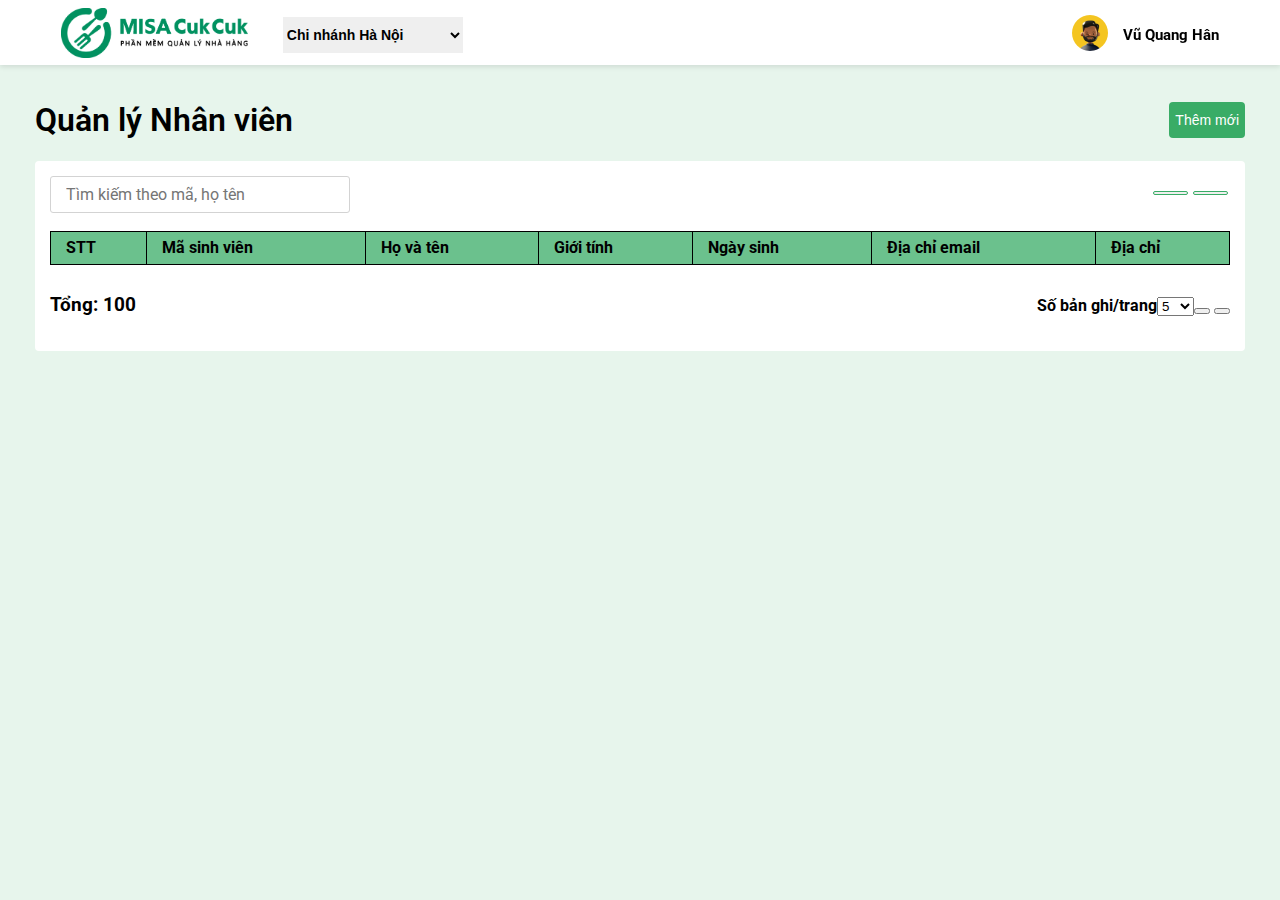
==== MISA.Web/views/employee.html @ 92382aab "first commit" ====
<!DOCTYPE html>
<html lang="en">
<head>
  <meta charset="UTF-8">
  <meta name="viewport" content="width=device-width, initial-scale=1.0">
  <link href="https://cdn.materialdesignicons.com/5.4.55/css/materialdesignicons.min.css" rel="stylesheet">
  <link rel="stylesheet" href="https://fonts.googleapis.com/css2?family=Roboto:wght@400;700&display=swap">
  <link rel="stylesheet" href="../css/body.css">
  <link rel="stylesheet" href="../css/logo.css">
  <link rel="stylesheet" href="../css/icon.css">
  <link rel="stylesheet" href="../css/header.css">
  <link rel="stylesheet" href="../css/select.css">
  <link rel="stylesheet" href="../css/profile.css">
  <link rel="stylesheet" href="../css/text.css">
  <link rel="stylesheet" href="../css/button.css">
  <link rel="stylesheet" href="../css/sidebar.css">

  <link rel="stylesheet" href="../css/employee.css">
  <link rel="stylesheet" href="../css/searchbox.css">
  <link rel="stylesheet" href="../css/table.css">
  <link rel="stylesheet" href="../css/pagination.css">
  <title>Document</title>
</head>
<body>
  <div class="header-container">
    <div class="area-1">
      <div class="logo-container">
        <div class="button-container">
          <button class="custom-button">
            <i class="custom-icon mdi mdi-menu" id="menu-button"></i>
          </button>
        </div>
        <div>
          <img src="../assets/cukcuk-logo.png" class="banner-logo">
        </div>
      </div>
      <div class="select-container">
        <select class="select-item">
          <option value="hanoi" class="custom-select-item">Chi nhánh Hà Nội</option>
          <option value="haiphong">Chi nhánh Hải Phòng</option>
          <option value="hochiminh">Chi nhánh Hồ Chí Minh</option>
        </select>
      </div>
    </div>
    
    <div class="account-container">
      <div class="account-info">
        <div class="account-image-container">
          <img src="../assets/icon/avatar-default.png" class="account-image">
        </div>
        <div class="font-text account-name">
          <h3>Vũ Quang Hân</h3>
        </div>
      </div>
      <div class="button-container">
        <button class="custom-button">
          <i class="custom-icon mdi mdi-dots-horizontal"></i>
        </button>
      </div>
    </div>
  </div>

  <div class="sidebar-container" id="sidebar">
    <div class="sidebar-item" data-link="../index.html">
      <i class="custom-icon mdi mdi-home"></i>
      <a class="font-link" href="../index.html">Trang chủ</a>
    </div>
    <div class="sidebar-item" data-link="report.html">
      <i class="custom-icon mdi mdi-chart-areaspline"></i>
      <a class="font-link" href="report.html">Báo cáo</a>
    </div>
    <div class="sidebar-item" data-link="employee.html">
      <i class="custom-icon mdi mdi-account-group"></i>
      <a class="font-link" href="employee.html">Nhân viên</a>
    </div>
    <div class="sidebar-item" data-link="settings.html">
      <i class="custom-icon mdi mdi-cog"></i>
      <a class="font-link" href="settings.html">Cài đặt</a>
    </div>  
  </div>

  <div class="content-container" id="main-content">
    <div class="top-area">
      <div class="info-heading font-text">
        <h1 class="custom-heading-title">Quản lý Nhân viên</h1>
      </div>
      <div class="add-button">
        <button class="large-button">
          <i class="mdi mdi-account-plus-outline"></i>
          Thêm mới
        </button>
      </div>
    </div>

    <div class="table-container">
      <div class="search-area">
        <div class="search-box">
          <input class="input searchbox-text" type="text" placeholder="Tìm kiếm theo mã, họ tên">
          <i class="mdi mdi-magnify searchbox-icon"></i>
        </div>

        <div class="feature-box">
          <div class="feature-button-container">
            <button class="custom-feature-button">
              <i class="custom-icon mdi mdi-file-excel-outline"></i>
            </button>
          </div>
          <div class="feature-button-container">
            <button class="custom-feature-button">
              <i class="custom-icon mdi mdi-reload"></i>
            </button>
          </div>
        </div>
      </div>

      <div class="table-area">
        <table class="table-content font-text" id="dataTable">
          <thead>
            <tr>
              <th>STT</th>
              <th>Mã sinh viên</th>
              <th>Họ và tên</th>
              <th>Giới tính</th>
              <th>Ngày sinh</th>
              <th>Địa chỉ email</th>
              <th>Địa chỉ</th>
            </tr>
          </thead>
          <tbody id="tableBody">
          </tbody>
        </table>
      </div>

      <div class="pagination-area font-text">
        <div class="total-employee-container">
          <h3>Tổng: 100</h3>
        </div>
        <div class="pagination-container">
          <div>
            <h4>Số bản ghi/trang</h4>
          </div>
          <div>
            <select id="recordPerPage">
              <option value="1">5</option>
              <option value="2">10</option>
              <option value="3">20</option>
              <option value="3">50</option>
            </select>
          </div>
          <div class="pagination-navigation">
            <button id="prevPage">
              <i class="mdi mdi-chevron-left"></i>
            </button>
            <button id="nextPage">
              <i class="mdi mdi-chevron-right"></i>
            </button>
          </div>
        </div>
      </div>
    </div>
  </div>

  <script type="text/javascript" src="../js/sidebarOnClick.js"></script>
  <script type="text/javascript" src="../js/tableData.js"></script>
</body>
</html>
---- MISA.Web/css/body.css ----
body {
  margin-left: 0;
  margin-right: 0;
  background-color: #E7F5EC;
}
.content-container {
  margin: 80px 35px 0px 35px;
}
---- MISA.Web/css/logo.css ----
.logo-container {
  display: flex;
  align-items: center
}
.banner-logo {
  height: 50px;
  padding: 0px 5px;
}
---- MISA.Web/css/icon.css ----
.custom-icon {
  display: flex;
  align-items: center;
  font-size: 24px;
  padding: 0px 10px;
}
.searchbox-icon {
  position: absolute;
  left: 320px;
  top: 182px;
  font-size: 24px;
  color: #808080;
}
---- MISA.Web/css/header.css ----
.header-container {
  position: fixed;
  top: 0;
  padding-top: 5px;
  width: 100%;
  height: 60px;
  z-index: 1000;
  display: flex;
  align-items: center;
  justify-content: space-between;
  box-shadow: 0 2px 5px #0000001a;
  background-color: #fff;
}
.area-1 {
  display: flex;
  align-items: center;
}
.account-container {
  display: flex;
  align-items: center;
}
.account-container .account-info {
  display: flex;
  align-items: center;
}
---- MISA.Web/css/select.css ----
.select-container {
  width: 240px;
  height: 36px;
  display: flex;
  justify-content: center;
}
.select-item {
  width: 75%;
  border: none;
  font-size: 14px;
  font-weight: 600;
}
.custom-select-item {
  color: red;
}
---- MISA.Web/css/profile.css ----
.account-image-container {
  padding: 0px 10px;
}
.account-image {
  height: 36px;
}
.account-name {
  padding: 0 5px;
  font-size: 13px;
}
---- MISA.Web/css/text.css ----
.font-text {
  font-family: 'Roboto', sans-serif;
}
.font-link {
  font-family: 'Roboto', sans-serif;
}
.custom-heading-title {
  font-family: 'Roboto', sans-serif;
  font-weight: 600;
}
.searchbox-text {
  font-family: 'Roboto', sans-serif;
  font-size: 16px;
}
---- MISA.Web/css/button.css ----
.button-container {
  padding: 0 10px;
}
.custom-button {
  background-color: transparent;
  border: none;
  border-radius: 50%;
  width: 36px;
  height: 36px;
  display: flex;
  justify-content: center;
  align-items: center;
}
.custom-button:hover {
  color: #fff;
  background-color: #9CD5B3;
  cursor: pointer;
}
.large-button {
  color: #fff;
  background-color: #39AC66;
  height: 36px;
  font-size: 14px;
  border: none;
  border-radius: 4px;
}
.feature-button-container {
  display: flex;
  align-items: center;
  color: #6BC18D;
}
.custom-feature-button {
  display: flex;
  justify-content: center;
  align-items: center;
  width: 35px;
  border: 1px solid #39AC66;
  border-radius: 3px;
  color: #39AC66;
}
.custom-feature-button:hover {
  cursor: pointer;
  color: #fff;
  background-color: #39AC66;
}
---- MISA.Web/css/sidebar.css ----
.sidebar-container {
  background-color: #055B27;
  height: 100vh;
  width: 260px;
  padding: 30px 15px;
  top: 60px;
  position: fixed;
  z-index: 999;
  left: -300px;
  transition: 0.3s;
}
.sidebar-item {
  display: flex;
  align-items: center;
  height: 45px;
  margin-bottom: 10px;
  border-radius: 14px;
  color: #fff;
  background-color: #067933;
}
.sidebar-item:hover {
  color: #055B27;
  background-color: #CEEAD9;
  cursor: pointer;
}
.sidebar-item a {
  color: #fff;
  text-decoration: none;
}
.sidebar-item:hover a {
  color: #055B27;
}
.sidebar-container.active {
  left: 0;
}
---- MISA.Web/css/employee.css ----
.top-area {
  display: flex;
  justify-content: space-between;
  align-items: center;
}
.table-container {
  background-color: #fff;
  padding: 15px;
  margin-bottom: 30px;
  border-radius: 4px;
}
.search-area {
  display: flex;
  justify-content: space-between;
  height: 35px;
  margin-bottom: 20px;
}
---- MISA.Web/css/searchbox.css ----
.search-box {
  display: flex;
  height: 100%;
  width: 300px;
}
.input {
  position: relative;
  height: 100%;
  width: 100%;
  border: 1px solid #D3D3D3;
  border-radius: 3px;
  padding: 0 15px;
}
.feature-box {
  display: flex;
  width: 80px;
  justify-content: space-around;
}
---- MISA.Web/css/table.css ----
.table-content {
  width: 100%;
  border-collapse: collapse;
}
.table-content th {
  background-color: #6BC18D;
  text-align: left;
  padding-left: 15px;
}
.table-content td {
  padding-left: 15px;
}
.table-content tr:hover {
  background-color: #CEEAD9;
}

.table-content th, .table-content td {
  height: 30px;
  border: 1px solid #000;
}
---- MISA.Web/css/pagination.css ----
.pagination-area {
  display: flex;
  justify-content: space-between;
  margin-top: 10px;
}
.pagination-container {
  display: flex;
  align-items: center;
}
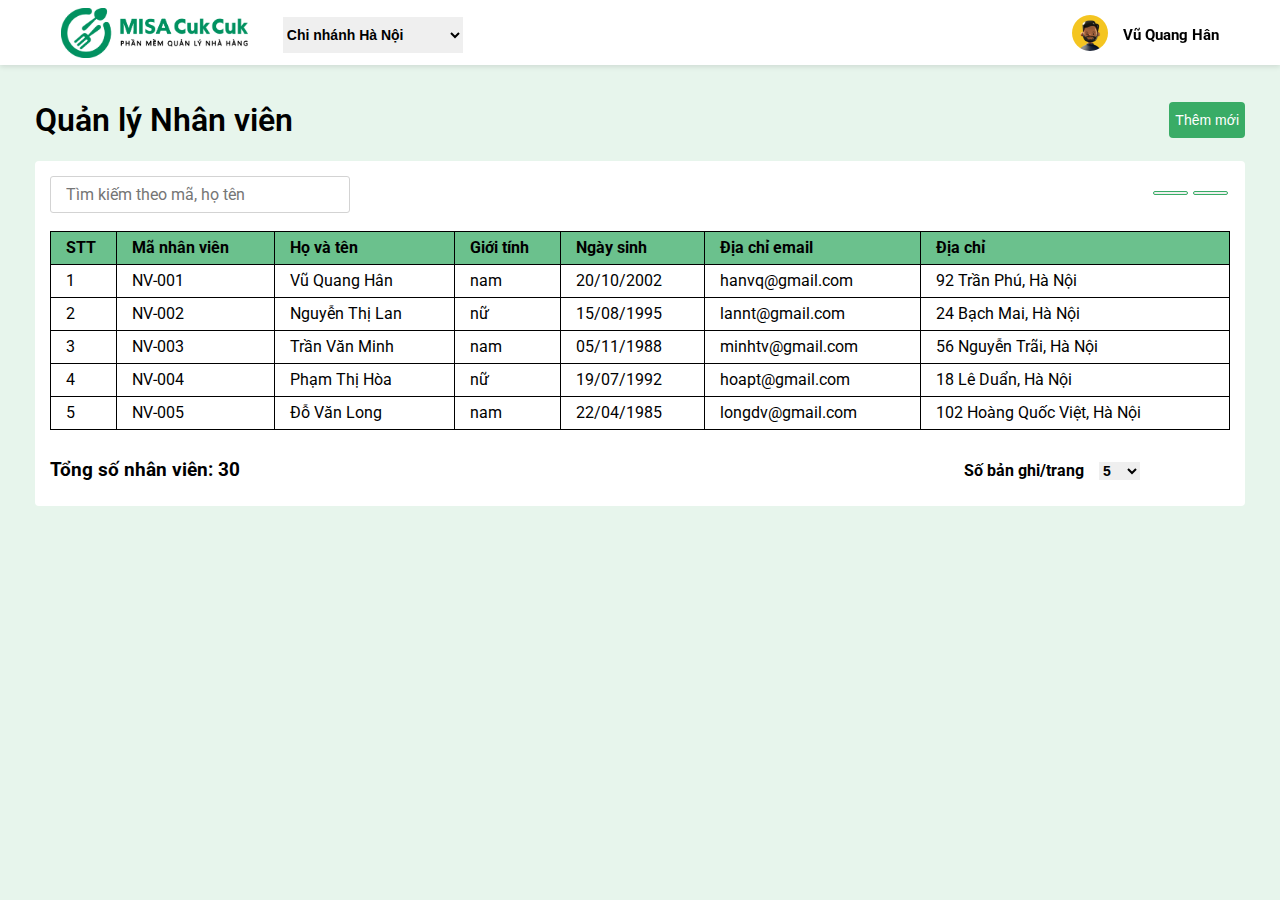
==== commit 43d4e7df: "hoàn thiện front end" ====
--- a/MISA.Web/views/employee.html
+++ b/MISA.Web/views/employee.html
@@ -19,6 +19,8 @@
   <link rel="stylesheet" href="../css/searchbox.css">
   <link rel="stylesheet" href="../css/table.css">
   <link rel="stylesheet" href="../css/pagination.css">
+  <link rel="stylesheet" href="../css/modal.css">
+  <link rel="stylesheet" href="../css/form.css">
   <title>Document</title>
 </head>
 <body>
@@ -85,7 +87,7 @@
         <h1 class="custom-heading-title">Quản lý Nhân viên</h1>
       </div>
       <div class="add-button">
-        <button class="large-button">
+        <button class="large-button" id="openDialogButton">
           <i class="mdi mdi-account-plus-outline"></i>
           Thêm mới
         </button>
@@ -118,7 +120,7 @@
           <thead>
             <tr>
               <th>STT</th>
-              <th>Mã sinh viên</th>
+              <th>Mã nhân viên</th>
               <th>Họ và tên</th>
               <th>Giới tính</th>
               <th>Ngày sinh</th>
@@ -133,25 +135,28 @@
 
       <div class="pagination-area font-text">
         <div class="total-employee-container">
-          <h3>Tổng: 100</h3>
+          <h3>
+            Tổng số nhân viên: 
+            <span id="totalRecords"></span>
+          </h3>
         </div>
         <div class="pagination-container">
           <div>
             <h4>Số bản ghi/trang</h4>
           </div>
-          <div>
-            <select id="recordPerPage">
-              <option value="1">5</option>
-              <option value="2">10</option>
-              <option value="3">20</option>
-              <option value="3">50</option>
+          <div class="pagination-select-container">
+            <select id="recordPerPage" class="select-item">
+              <option value="5">5</option>
+              <option value="10">10</option>
+              <option value="20">20</option>
+              <option value="50">50</option>
             </select>
           </div>
           <div class="pagination-navigation">
-            <button id="prevPage">
+            <button id="prevPage" class="navigation-button">
               <i class="mdi mdi-chevron-left"></i>
             </button>
-            <button id="nextPage">
+            <button id="nextPage" class="navigation-button">
               <i class="mdi mdi-chevron-right"></i>
             </button>
           </div>
@@ -160,7 +165,126 @@
     </div>
   </div>
 
-  <script type="text/javascript" src="../js/sidebarOnClick.js"></script>
+  <div id="addEmployeeDialog" class="modal-container font-text">
+    <div class="modal-content">
+      <h3 style="padding-left: 5px">Thông tin nhân viên</h3>
+      <form id="addEmployeeForm">
+        <div class="form-row">
+          <div style="flex-grow: 1">
+            <div class="form-row">
+              <div class="form-item" style="flex-grow: 1">
+                <label class="form-label"">Mã nhân viên</label>
+                <input class="form-input" type="text" required>
+              </div>
+              <div class="form-item" style="flex-grow: 1">
+                <label class="form-label">Họ và tên</label>
+                <input class="form-input" type="text" required>
+              </div>
+            </div>
+            <div class="form-item" style="flex-grow: 1">
+              <label class="form-label">Vị trí</label>
+              <select class="form-input" name="" id="">
+                <option value="QL">Quản lý</option>
+                <option value="NV">Nhân viên</option>
+              </select>
+            </div>
+            <div class="form-item" style="flex-grow: 1">
+              <label class="form-label">Phòng ban</label>
+              <select class="form-input" name="" id="">
+                <option value="IT">Developer</option>
+                <option value="DS">Design</option>
+              </select>
+            </div>
+          </div>
+
+          <div style="flex-grow: 1">
+            <div class="form-row">
+              <div class="form-item" style="flex-grow: 1">
+                <label class="form-label">Ngày sinh</label>
+                <input class="form-input" type="date" required>
+              </div>
+              <div class="form-item" style="flex-grow: 10">
+                <label class="form-label">Giới tính</label>
+                <div class="form-radio">
+                  <div>
+                    <input type="radio" id="male" name="gender" value="male">
+                    <label for="male">Nam</label>
+                  </div>
+                  <div>
+                    <input type="radio" id="female" name="gender" value="female">
+                    <label for="female">Nữ</label>
+                  </div>
+                  <div>
+                    <input type="radio" id="other" name="gender" value="other">
+                    <label for="other">Khác</label>
+                  </div>
+                </div>
+              </div>
+            </div>
+            <div class="form-row">
+              <div class="form-item" style="flex-grow: 3">
+                <label class="form-label">Số CCCD</label>
+                <input class="form-input" type="text" required>
+              </div>
+              <div class="form-item" style="flex-grow: 1">
+                <label class="form-label">Ngày cấp</label>
+                <input class="form-input" type="date" required>
+              </div>
+            </div>
+            <div class="form-item" style="flex-grow: 1">
+              <label class="form-label">Nơi cấp</label>
+              <input class="form-input" type="text" required>
+            </div>
+          </div>
+        </div>
+
+        <div class="form-item">
+          <label class="form-label">Địa chỉ</label>
+          <input class="form-input" type="text" required>
+        </div>
+
+        <div class="form-row">
+          <div class="form-item" style="flex-grow: 1">
+            <label class="form-label">ĐT di động</label>
+            <input class="form-input" type="text" required>
+          </div>
+          <div class="form-item" style="flex-grow: 1">
+            <label class="form-label">ĐT cố định</label>
+            <input class="form-input" type="text" required>
+          </div>
+          <div class="form-item" style="flex-grow: 1">
+            <label class="form-label">Email</label>
+            <input class="form-input" type="text" required>
+          </div>
+        </div>
+
+        <div class="form-row">
+          <div class="form-item" style="flex-grow: 1">
+            <label class="form-label">Tài khoản ngân hàng</label>
+            <input class="form-input" type="text" required>
+          </div>
+          <div class="form-item" style="flex-grow: 1">
+            <label class="form-label">Tên ngân hàng</label>
+            <input class="form-input" type="text" required>
+          </div>
+          <div class="form-item" style="flex-grow: 1">
+            <label class="form-label">Chi nhánh</label>
+            <input class="form-input" type="text" required>
+          </div>
+        </div>
+        
+        <div class="form-button-area">
+          <div class="form-button-container">
+            <button class="close-button" type="submit">Hủy</button>
+            <button class="large-button" type="submit">Xác nhận</button>
+          </div>
+        </div>
+      </form>
+    </div>
+  </div>
+
+  <script type="text/javascript" src="../js/onSidebarClick.js"></script>
   <script type="text/javascript" src="../js/tableData.js"></script>
+  <script type="text/javascript" src="../js/onOpenDialogButtonClick.js"></script>
 </body>
 </html>--- a/MISA.Web/css/select.css
+++ b/MISA.Web/css/select.css
@@ -10,6 +10,13 @@
   font-size: 14px;
   font-weight: 600;
 }
+.select-item:hover {
+  cursor: pointer;
+}
 .custom-select-item {
   color: red;
+}
+.pagination-select-container {
+  width: 55px;
+  padding-left: 15px;
 }--- a/MISA.Web/css/button.css
+++ b/MISA.Web/css/button.css
@@ -24,6 +24,9 @@
   border: none;
   border-radius: 4px;
 }
+.large-button:hover {
+  cursor: pointer;
+}
 .feature-button-container {
   display: flex;
   align-items: center;
@@ -42,4 +45,40 @@
   cursor: pointer;
   color: #fff;
   background-color: #39AC66;
+}
+.navigation-button {
+  align-items: center;
+  border: none;
+  border-radius: 50%;
+  width: 36px;
+  height: 36px;
+  background-color: #fff;
+  font-size: 24px;
+}
+.navigation-button:hover {
+  cursor: pointer;
+  color: #fff;
+  background-color: #6BC18D;
+  font-size: 24px;
+}
+.form-button-area {
+  display: flex;
+  justify-content: flex-end;
+}
+.form-button-container {
+  display: flex;
+  width: 120px;
+  justify-content: space-between;
+  margin: 20px 5px;
+}
+.close-button {
+  color: #000;
+  background-color: #fff;
+  height: 36px;
+  font-size: 14px;
+  border: 1px solid #808080;
+  border-radius: 4px;
+}
+.close-button:hover {
+  cursor: pointer;
 }--- a/MISA.Web/css/employee.css
+++ b/MISA.Web/css/employee.css
@@ -5,7 +5,7 @@
 }
 .table-container {
   background-color: #fff;
-  padding: 15px;
+  padding: 15px 15px 5px 15px;
   margin-bottom: 30px;
   border-radius: 4px;
 }
--- a/MISA.Web/css/modal.css
+++ b/MISA.Web/css/modal.css
@@ -0,0 +1,15 @@
+.modal-container {
+  display: none;
+  justify-content: center;
+  position: fixed;
+  z-index: 1001;
+  top: 100px;
+  width: 100%;
+}
+.modal-content {
+  width: 800px;
+  padding: 15px;
+  background-color: #fff;
+  border: 1px solid #067933;
+  border-radius: 5px;
+}--- a/MISA.Web/css/form.css
+++ b/MISA.Web/css/form.css
@@ -0,0 +1,24 @@
+.form-row {
+  display: flex;
+}
+.form-item {
+  display: flex;
+  flex-direction: column;
+  height: 50px;
+  padding: 5px 5px;
+}
+.form-radio {
+  display: flex;
+  align-items: center;
+  height: 100%;
+}
+.form-label {
+  padding-bottom: 2px;
+}
+.form-input {
+  height: 100%;
+  border: 1px solid #808080;
+  border-radius: 5px;
+  font-size: 14px;
+  font-family: 'Roboto', sans-serif;
+}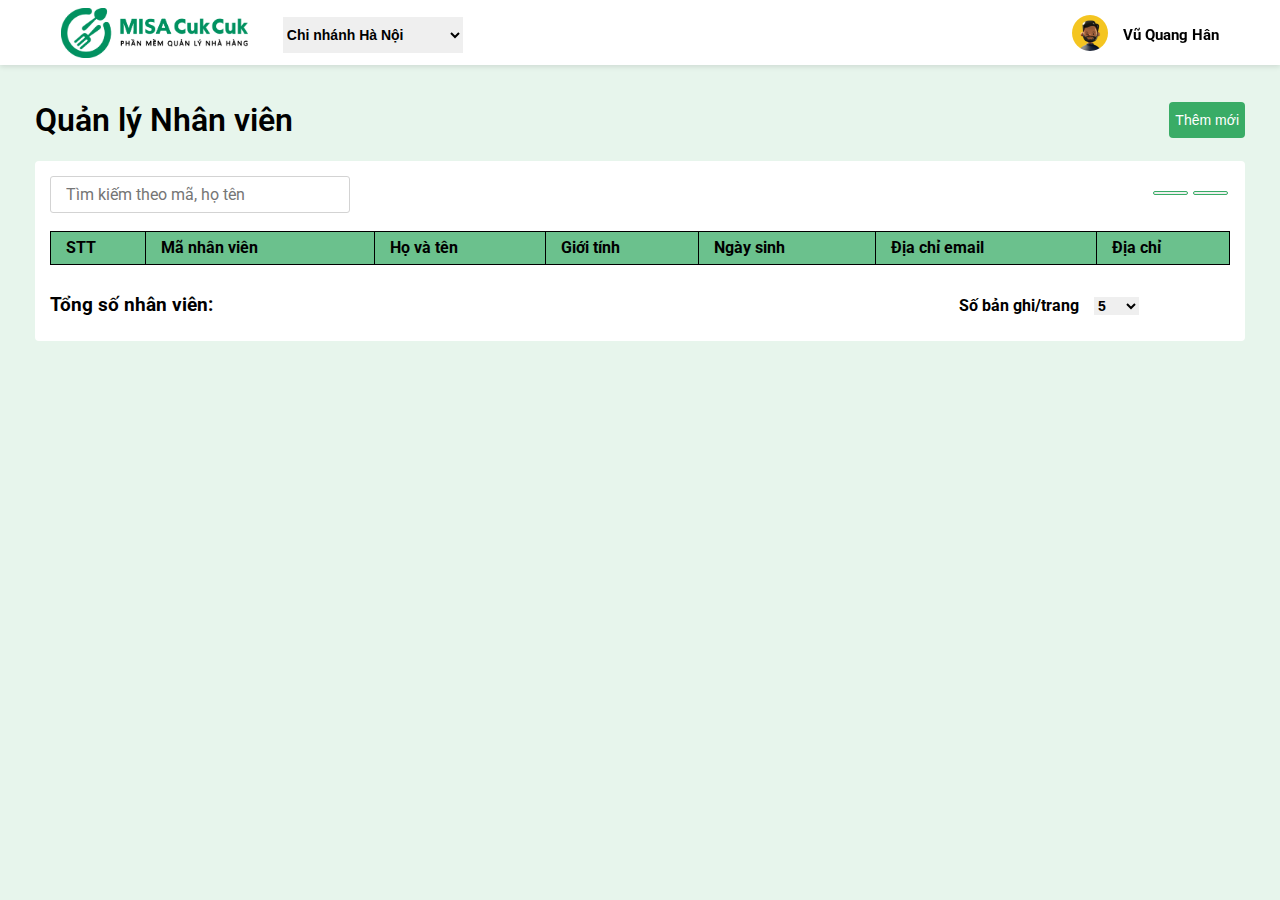
==== commit dc320095: "tuần 2 kết nối api" ====
--- a/MISA.Web/views/employee.html
+++ b/MISA.Web/views/employee.html
@@ -1,290 +1,322 @@
 <!DOCTYPE html>
 <html lang="en">
-<head>
-  <meta charset="UTF-8">
-  <meta name="viewport" content="width=device-width, initial-scale=1.0">
-  <link href="https://cdn.materialdesignicons.com/5.4.55/css/materialdesignicons.min.css" rel="stylesheet">
-  <link rel="stylesheet" href="https://fonts.googleapis.com/css2?family=Roboto:wght@400;700&display=swap">
-  <link rel="stylesheet" href="../css/body.css">
-  <link rel="stylesheet" href="../css/logo.css">
-  <link rel="stylesheet" href="../css/icon.css">
-  <link rel="stylesheet" href="../css/header.css">
-  <link rel="stylesheet" href="../css/select.css">
-  <link rel="stylesheet" href="../css/profile.css">
-  <link rel="stylesheet" href="../css/text.css">
-  <link rel="stylesheet" href="../css/button.css">
-  <link rel="stylesheet" href="../css/sidebar.css">
-
-  <link rel="stylesheet" href="../css/employee.css">
-  <link rel="stylesheet" href="../css/searchbox.css">
-  <link rel="stylesheet" href="../css/table.css">
-  <link rel="stylesheet" href="../css/pagination.css">
-  <link rel="stylesheet" href="../css/modal.css">
-  <link rel="stylesheet" href="../css/form.css">
-  <title>Document</title>
-</head>
-<body>
-  <div class="header-container">
-    <div class="area-1">
-      <div class="logo-container">
+  <head>
+    <meta charset="UTF-8" />
+    <meta name="viewport" content="width=device-width, initial-scale=1.0" />
+    <link href="https://cdn.materialdesignicons.com/5.4.55/css/materialdesignicons.min.css" rel="stylesheet" />
+    <link rel="stylesheet" href="https://fonts.googleapis.com/css2?family=Roboto:wght@400;700&display=swap" />
+    <link rel="stylesheet" href="../css/layout/body.css" />
+    <link rel="stylesheet" href="../css/components/logo.css" />
+    <link rel="stylesheet" href="../css/components/icon.css" />
+    <link rel="stylesheet" href="../css/layout/header.css" />
+    <link rel="stylesheet" href="../css/components/select.css" />
+    <link rel="stylesheet" href="../css/components/profile.css" />
+    <link rel="stylesheet" href="../css/layout/text.css" />
+    <link rel="stylesheet" href="../css/components/button.css" />
+    <link rel="stylesheet" href="../css/layout/sidebar.css" />
+    <link rel="stylesheet" href="../css/components/blur.css" />
+    <link rel="stylesheet" href="../css/components/popup.css" />
+
+    <link rel="stylesheet" href="../css/view/employee.css" />
+    <link rel="stylesheet" href="../css/components/searchbox.css" />
+    <link rel="stylesheet" href="../css/components/table.css" />
+    <link rel="stylesheet" href="../css/components/pagination.css" />
+    <link rel="stylesheet" href="../css/components/modal.css" />
+    <link rel="stylesheet" href="../css/components/form.css" />
+
+    <link rel="icon" type="image/png" href="../assets/Favicon-MISA-CukCuk.png" />
+    <title>MISA CukCuk</title>
+  </head>
+  <body>
+    <div class="header-container">
+      <!-- Phần logo web và select chi nhánh -->
+      <div class="area-1">
+        <div class="logo-container">
+          <div class="button-container">
+            <button class="custom-button">
+              <i class="custom-icon mdi mdi-menu" id="menu-button"></i>
+            </button>
+          </div>
+          <div>
+            <a href="../index.html">
+              <img src="../assets/cukcuk-logo.png" alt="App logo" class="banner-logo" />
+            </a>
+          </div>
+        </div>
+        <div class="select-container">
+          <select class="select-item">
+            <option value="hanoi" class="select-option">Chi nhánh Hà Nội</option>
+            <option value="haiphong">Chi nhánh Hải Phòng</option>
+            <option value="hochiminh">Chi nhánh Hồ Chí Minh</option>
+          </select>
+        </div>
+      </div>
+
+      <!-- Phần thông tin tài khoản -->
+      <div class="account-container">
+        <div class="account-info">
+          <div class="account-image-container">
+            <img src="../assets/icon/avatar-default.png" alt="Avatar image" class="account-image" />
+          </div>
+          <div class="font-text account-name">
+            <h3>Vũ Quang Hân</h3>
+          </div>
+        </div>
         <div class="button-container">
           <button class="custom-button">
-            <i class="custom-icon mdi mdi-menu" id="menu-button"></i>
+            <i class="custom-icon mdi mdi-dots-horizontal"></i>
           </button>
         </div>
+      </div>
+    </div>
+
+    <!-- Phần sidebar -->
+    <div class="sidebar-container" id="sidebar">
+      <div class="sidebar-item" data-link="../index.html">
+        <i class="custom-icon mdi mdi-home"></i>
+        <a class="font-link" href="../index.html">Trang chủ</a>
+      </div>
+      <div class="sidebar-item" data-link="report.html">
+        <i class="custom-icon mdi mdi-chart-areaspline"></i>
+        <a class="font-link" href="report.html">Báo cáo</a>
+      </div>
+      <div class="sidebar-item" data-link="employee.html">
+        <i class="custom-icon mdi mdi-account-group"></i>
+        <a class="font-link" href="employee.html">Nhân viên</a>
+      </div>
+      <div class="sidebar-item" data-link="settings.html">
+        <i class="custom-icon mdi mdi-cog"></i>
+        <a class="font-link" href="settings.html">Cài đặt</a>
+      </div>
+    </div>
+
+    <!-- Phần content trang -->
+    <div class="content-container" id="main-content">
+      <div class="top-area">
+        <div class="info-heading font-text">
+          <h1 class="custom-heading-title">Quản lý Nhân viên</h1>
+        </div>
+        <div class="add-button">
+          <button class="large-button" id="openDialogButton">
+            <i class="mdi mdi-account-plus-outline"></i>
+            Thêm mới
+          </button>
+        </div>
+      </div>
+
+      <!-- Phần content table -->
+      <div class="table-container">
+        <div class="search-area">
+          <!-- Search box -->
+          <div class="search-box">
+            <input class="input searchbox-text" type="text" placeholder="Tìm kiếm theo mã, họ tên" id="searchInput" />
+            <i class="mdi mdi-magnify searchbox-icon"></i>
+          </div>
+
+          <!-- Tool box -->
+          <div class="feature-box">
+            <div class="feature-button-container">
+              <button class="custom-feature-button">
+                <i class="custom-icon mdi mdi-file-excel-outline"></i>
+              </button>
+            </div>
+            <div class="feature-button-container">
+              <button class="custom-feature-button">
+                <i class="custom-icon mdi mdi-reload"></i>
+              </button>
+            </div>
+          </div>
+        </div>
+
+        <!-- Nội dung bảng -->
+        <div class="table-area">
+          <table class="table-content font-text" id="dataTable">
+            <thead>
+              <tr>
+                <th>STT</th>
+                <th>Mã nhân viên</th>
+                <th>Họ và tên</th>
+                <th>Giới tính</th>
+                <th>Ngày sinh</th>
+                <th>Địa chỉ email</th>
+                <th>Địa chỉ</th>
+              </tr>
+            </thead>
+            <tbody id="tableBody"></tbody>
+          </table>
+        </div>
+
+        <!-- Phân trang -->
+        <div class="pagination-area font-text">
+          <div class="total-employee-container">
+            <h3>
+              Tổng số nhân viên:
+              <span id="totalRecords"></span>
+            </h3>
+          </div>
+          <div class="pagination-container">
+            <div>
+              <h4>Số bản ghi/trang</h4>
+            </div>
+            <div class="pagination-select-container">
+              <select id="recordPerPage" class="select-item">
+                <option value="5">5</option>
+                <option value="10">10</option>
+                <option value="20">20</option>
+                <option value="50">50</option>
+                <option value="100">100</option>
+              </select>
+            </div>
+            <div class="pagination-navigation">
+              <button id="prevPage" class="navigation-button">
+                <i class="mdi mdi-chevron-left"></i>
+              </button>
+              <button id="nextPage" class="navigation-button">
+                <i class="mdi mdi-chevron-right"></i>
+              </button>
+            </div>
+          </div>
+        </div>
+      </div>
+    </div>
+
+    <!-- Dialog thêm nhân viên -->
+    <div id="addEmployeeDialog" class="modal-container font-text">
+      <div class="modal-content">
+        <h3 style="padding-left: 5px">Thông tin nhân viên</h3>
+        <form id="addEmployeeForm">
+          <div class="form-row">
+            <div style="flex-grow: 1">
+              <div class="form-row">
+                <div class="form-item" style="flex-grow: 1">
+                  <label class="form-label">
+                    Mã nhân viên
+                    <span style="color: #ff0000">*</span>
+                  </label>
+                  <input class="form-input" id="employeeCode" type="text" required />
+                </div>
+                <div class="form-item" style="flex-grow: 1">
+                  <label class="form-label">
+                    Họ và tên
+                    <span style="color: #ff0000">*</span>
+                  </label>
+                  <input class="form-input" id="employeeName" type="text" required />
+                </div>
+              </div>
+              <div class="form-item" style="flex-grow: 1">
+                <label class="form-label" title="Vị trí của nhân viên">Vị trí</label>
+                <select class="form-input" name="" id="employeePos"></select>
+              </div>
+              <div class="form-item" style="flex-grow: 1">
+                <label class="form-label" title="Phòng ban nhân viên làm việc">Phòng ban</label>
+                <select class="form-input" name="" id="employeeDepartment"></select>
+              </div>
+            </div>
+
+            <div style="flex-grow: 1">
+              <div class="form-row">
+                <div class="form-item" style="flex-grow: 1">
+                  <label class="form-label">Ngày sinh</label>
+                  <input class="form-input" id="employeeDob" type="date" required />
+                </div>
+                <div class="form-item" style="flex-grow: 10">
+                  <label class="form-label">Giới tính</label>
+                  <div class="form-radio">
+                    <div>
+                      <input type="radio" id="male" name="gender" value="0" />
+                      <label for="male">Nam</label>
+                    </div>
+                    <div>
+                      <input type="radio" id="female" name="gender" value="1" />
+                      <label for="female">Nữ</label>
+                    </div>
+                    <div>
+                      <input type="radio" id="other" name="gender" value="2" />
+                      <label for="other">Khác</label>
+                    </div>
+                  </div>
+                </div>
+              </div>
+              <div class="form-row">
+                <div class="form-item" style="flex-grow: 3">
+                  <label class="form-label" title="Số thẻ căn cước công dân">Số CCCD</label>
+                  <input class="form-input" id="identityNumber" type="number" />
+                </div>
+                <div class="form-item" style="flex-grow: 1">
+                  <label class="form-label" title="Ngày cấp thẻ căn cước công dân">Ngày cấp</label>
+                  <input class="form-input" id="identityDate" type="date" />
+                </div>
+              </div>
+              <div class="form-item" style="flex-grow: 1">
+                <label class="form-label" title="Nơi cấp thẻ căn cước công dân">Nơi cấp</label>
+                <input class="form-input" id="identityPlace" type="text" />
+              </div>
+            </div>
+          </div>
+
+          <div class="form-item">
+            <label class="form-label" title="Địa chỉ cư trú của nhân viên">Địa chỉ</label>
+            <input class="form-input" id="employeeAddress" type="text" required />
+          </div>
+
+          <div class="form-row">
+            <div class="form-item" style="flex-grow: 1">
+              <label class="form-label">ĐT di động</label>
+              <input class="form-input" type="text" />
+            </div>
+            <div class="form-item" style="flex-grow: 1">
+              <label class="form-label">ĐT cố định</label>
+              <input class="form-input" type="text" />
+            </div>
+            <div class="form-item" style="flex-grow: 1">
+              <label class="form-label" title="Email hay sử dụng">Email</label>
+              <input class="form-input" id="employeeEmail" type="text" required />
+            </div>
+          </div>
+
+          <div class="form-row">
+            <div class="form-item" style="flex-grow: 1">
+              <label class="form-label" title="Tài khoản ngân hàng hay sử dụng">Tài khoản ngân hàng</label>
+              <input class="form-input" type="text" />
+            </div>
+            <div class="form-item" style="flex-grow: 1">
+              <label class="form-label">Tên ngân hàng</label>
+              <input class="form-input" type="text" />
+            </div>
+            <div class="form-item" style="flex-grow: 1">
+              <label class="form-label" title="Chi nhánh ngân hàng">Chi nhánh</label>
+              <input class="form-input" type="text" />
+            </div>
+            <input type="hidden" id="employeeId" />
+          </div>
+
+          <div class="form-button-area">
+            <div class="form-button-container">
+              <button class="close-button" type="submit">Hủy</button>
+              <button class="large-button" type="submit">Xác nhận</button>
+            </div>
+          </div>
+        </form>
+      </div>
+    </div>
+
+    <!-- Popup xóa nhân viên -->
+    <div class="popup-container">
+      <div class="popup-content" id="deletePopup">
         <div>
-          <img src="../assets/cukcuk-logo.png" class="banner-logo">
-        </div>
-      </div>
-      <div class="select-container">
-        <select class="select-item">
-          <option value="hanoi" class="custom-select-item">Chi nhánh Hà Nội</option>
-          <option value="haiphong">Chi nhánh Hải Phòng</option>
-          <option value="hochiminh">Chi nhánh Hồ Chí Minh</option>
-        </select>
-      </div>
-    </div>
-    
-    <div class="account-container">
-      <div class="account-info">
-        <div class="account-image-container">
-          <img src="../assets/icon/avatar-default.png" class="account-image">
-        </div>
-        <div class="font-text account-name">
-          <h3>Vũ Quang Hân</h3>
-        </div>
-      </div>
-      <div class="button-container">
-        <button class="custom-button">
-          <i class="custom-icon mdi mdi-dots-horizontal"></i>
-        </button>
-      </div>
-    </div>
-  </div>
-
-  <div class="sidebar-container" id="sidebar">
-    <div class="sidebar-item" data-link="../index.html">
-      <i class="custom-icon mdi mdi-home"></i>
-      <a class="font-link" href="../index.html">Trang chủ</a>
-    </div>
-    <div class="sidebar-item" data-link="report.html">
-      <i class="custom-icon mdi mdi-chart-areaspline"></i>
-      <a class="font-link" href="report.html">Báo cáo</a>
-    </div>
-    <div class="sidebar-item" data-link="employee.html">
-      <i class="custom-icon mdi mdi-account-group"></i>
-      <a class="font-link" href="employee.html">Nhân viên</a>
-    </div>
-    <div class="sidebar-item" data-link="settings.html">
-      <i class="custom-icon mdi mdi-cog"></i>
-      <a class="font-link" href="settings.html">Cài đặt</a>
-    </div>  
-  </div>
-
-  <div class="content-container" id="main-content">
-    <div class="top-area">
-      <div class="info-heading font-text">
-        <h1 class="custom-heading-title">Quản lý Nhân viên</h1>
-      </div>
-      <div class="add-button">
-        <button class="large-button" id="openDialogButton">
-          <i class="mdi mdi-account-plus-outline"></i>
-          Thêm mới
-        </button>
-      </div>
-    </div>
-
-    <div class="table-container">
-      <div class="search-area">
-        <div class="search-box">
-          <input class="input searchbox-text" type="text" placeholder="Tìm kiếm theo mã, họ tên">
-          <i class="mdi mdi-magnify searchbox-icon"></i>
-        </div>
-
-        <div class="feature-box">
-          <div class="feature-button-container">
-            <button class="custom-feature-button">
-              <i class="custom-icon mdi mdi-file-excel-outline"></i>
-            </button>
-          </div>
-          <div class="feature-button-container">
-            <button class="custom-feature-button">
-              <i class="custom-icon mdi mdi-reload"></i>
-            </button>
-          </div>
-        </div>
-      </div>
-
-      <div class="table-area">
-        <table class="table-content font-text" id="dataTable">
-          <thead>
-            <tr>
-              <th>STT</th>
-              <th>Mã nhân viên</th>
-              <th>Họ và tên</th>
-              <th>Giới tính</th>
-              <th>Ngày sinh</th>
-              <th>Địa chỉ email</th>
-              <th>Địa chỉ</th>
-            </tr>
-          </thead>
-          <tbody id="tableBody">
-          </tbody>
-        </table>
-      </div>
-
-      <div class="pagination-area font-text">
-        <div class="total-employee-container">
-          <h3>
-            Tổng số nhân viên: 
-            <span id="totalRecords"></span>
-          </h3>
-        </div>
-        <div class="pagination-container">
-          <div>
-            <h4>Số bản ghi/trang</h4>
-          </div>
-          <div class="pagination-select-container">
-            <select id="recordPerPage" class="select-item">
-              <option value="5">5</option>
-              <option value="10">10</option>
-              <option value="20">20</option>
-              <option value="50">50</option>
-            </select>
-          </div>
-          <div class="pagination-navigation">
-            <button id="prevPage" class="navigation-button">
-              <i class="mdi mdi-chevron-left"></i>
-            </button>
-            <button id="nextPage" class="navigation-button">
-              <i class="mdi mdi-chevron-right"></i>
-            </button>
-          </div>
-        </div>
-      </div>
-    </div>
-  </div>
-
-  <div id="addEmployeeDialog" class="modal-container font-text">
-    <div class="modal-content">
-      <h3 style="padding-left: 5px">Thông tin nhân viên</h3>
-      <form id="addEmployeeForm">
-        <div class="form-row">
-          <div style="flex-grow: 1">
-            <div class="form-row">
-              <div class="form-item" style="flex-grow: 1">
-                <label class="form-label"">Mã nhân viên</label>
-                <input class="form-input" type="text" required>
-              </div>
-              <div class="form-item" style="flex-grow: 1">
-                <label class="form-label">Họ và tên</label>
-                <input class="form-input" type="text" required>
-              </div>
-            </div>
-            <div class="form-item" style="flex-grow: 1">
-              <label class="form-label">Vị trí</label>
-              <select class="form-input" name="" id="">
-                <option value="QL">Quản lý</option>
-                <option value="NV">Nhân viên</option>
-              </select>
-            </div>
-            <div class="form-item" style="flex-grow: 1">
-              <label class="form-label">Phòng ban</label>
-              <select class="form-input" name="" id="">
-                <option value="IT">Developer</option>
-                <option value="DS">Design</option>
-              </select>
-            </div>
-          </div>
-
-          <div style="flex-grow: 1">
-            <div class="form-row">
-              <div class="form-item" style="flex-grow: 1">
-                <label class="form-label">Ngày sinh</label>
-                <input class="form-input" type="date" required>
-              </div>
-              <div class="form-item" style="flex-grow: 10">
-                <label class="form-label">Giới tính</label>
-                <div class="form-radio">
-                  <div>
-                    <input type="radio" id="male" name="gender" value="male">
-                    <label for="male">Nam</label>
-                  </div>
-                  <div>
-                    <input type="radio" id="female" name="gender" value="female">
-                    <label for="female">Nữ</label>
-                  </div>
-                  <div>
-                    <input type="radio" id="other" name="gender" value="other">
-                    <label for="other">Khác</label>
-                  </div>
-                </div>
-              </div>
-            </div>
-            <div class="form-row">
-              <div class="form-item" style="flex-grow: 3">
-                <label class="form-label">Số CCCD</label>
-                <input class="form-input" type="text" required>
-              </div>
-              <div class="form-item" style="flex-grow: 1">
-                <label class="form-label">Ngày cấp</label>
-                <input class="form-input" type="date" required>
-              </div>
-            </div>
-            <div class="form-item" style="flex-grow: 1">
-              <label class="form-label">Nơi cấp</label>
-              <input class="form-input" type="text" required>
-            </div>
-          </div>
-        </div>
-
-        <div class="form-item">
-          <label class="form-label">Địa chỉ</label>
-          <input class="form-input" type="text" required>
-        </div>
-
-        <div class="form-row">
-          <div class="form-item" style="flex-grow: 1">
-            <label class="form-label">ĐT di động</label>
-            <input class="form-input" type="text" required>
-          </div>
-          <div class="form-item" style="flex-grow: 1">
-            <label class="form-label">ĐT cố định</label>
-            <input class="form-input" type="text" required>
-          </div>
-          <div class="form-item" style="flex-grow: 1">
-            <label class="form-label">Email</label>
-            <input class="form-input" type="text" required>
-          </div>
-        </div>
-
-        <div class="form-row">
-          <div class="form-item" style="flex-grow: 1">
-            <label class="form-label">Tài khoản ngân hàng</label>
-            <input class="form-input" type="text" required>
-          </div>
-          <div class="form-item" style="flex-grow: 1">
-            <label class="form-label">Tên ngân hàng</label>
-            <input class="form-input" type="text" required>
-          </div>
-          <div class="form-item" style="flex-grow: 1">
-            <label class="form-label">Chi nhánh</label>
-            <input class="form-input" type="text" required>
-          </div>
-        </div>
-        
-        <div class="form-button-area">
-          <div class="form-button-container">
-            <button class="close-button" type="submit">Hủy</button>
-            <button class="large-button" type="submit">Xác nhận</button>
-          </div>
-        </div>
-      </form>
-    </div>
-  </div>
-
-  <script type="text/javascript" src="../js/onSidebarClick.js"></script>
-  <script type="text/javascript" src="../js/tableData.js"></script>
-  <script type="text/javascript" src="../js/onOpenDialogButtonClick.js"></script>
-</body>
-</html>+          <h3>Xác nhận xóa nhân viên</h3>
+        </div>
+        <div class="popup-button-container">
+          <button class="small-button" id="cancelDeleteButton">Hủy</button>
+          <button class="small-delete-button" id="confirmDeleteButton">Xóa</button>
+        </div>
+      </div>
+    </div>
+
+    <script type="text/javascript" src="../js/employee-dialog.js"></script>
+    <script type="text/javascript" src="../js/sidebar.js"></script>
+    <script type="text/javascript" src="../js/employee.js"></script>
+    <script type="text/javascript" src="../js/position.js"></script>
+    <script type="text/javascript" src="../js/department.js"></script>
+  </body>
+</html>
--- a/MISA.Web/css/layout/body.css
+++ b/MISA.Web/css/layout/body.css
@@ -0,0 +1,9 @@
+body {
+  margin-left: 0;
+  margin-right: 0;
+  background-color: #E7F5EC;
+}
+
+.content-container {
+  margin: 80px 35px 0px 35px;
+}--- a/MISA.Web/css/components/logo.css
+++ b/MISA.Web/css/components/logo.css
@@ -0,0 +1,9 @@
+.logo-container {
+  display: flex;
+  align-items: center
+}
+
+.banner-logo {
+  height: 50px;
+  padding: 0px 5px;
+}--- a/MISA.Web/css/components/icon.css
+++ b/MISA.Web/css/components/icon.css
@@ -0,0 +1,14 @@
+.custom-icon {
+  display: flex;
+  align-items: center;
+  font-size: 24px;
+  padding: 0px 10px;
+}
+
+.searchbox-icon {
+  position: absolute;
+  left: 320px;
+  top: 182px;
+  font-size: 24px;
+  color: #808080;
+}--- a/MISA.Web/css/layout/header.css
+++ b/MISA.Web/css/layout/header.css
@@ -0,0 +1,27 @@
+.header-container {
+  position: fixed;
+  top: 0;
+  padding-top: 5px;
+  width: 100%;
+  height: 60px;
+  z-index: 1000;
+  display: flex;
+  align-items: center;
+  justify-content: space-between;
+  box-shadow: 0 2px 5px #0000001a;
+  background-color: #fff;
+}
+
+.area-1 {
+  display: flex;
+  align-items: center;
+}
+
+.account-container {
+  display: flex;
+  align-items: center;
+}
+.account-container .account-info {
+  display: flex;
+  align-items: center;
+}--- a/MISA.Web/css/components/select.css
+++ b/MISA.Web/css/components/select.css
@@ -0,0 +1,25 @@
+.select-container {
+  width: 240px;
+  height: 36px;
+  display: flex;
+  justify-content: center;
+}
+
+.select-item {
+  width: 75%;
+  border: none;
+  font-size: 14px;
+  font-weight: 600;
+}
+.select-item:hover {
+  cursor: pointer;
+}
+.select-option {
+  color: red;
+  padding: 50px 0;
+}
+
+.pagination-select-container {
+  width: 60px;
+  padding-left: 15px;
+}--- a/MISA.Web/css/components/profile.css
+++ b/MISA.Web/css/components/profile.css
@@ -0,0 +1,11 @@
+.account-image-container {
+  padding: 0px 10px;
+}
+
+.account-image {
+  height: 36px;
+}
+.account-name {
+  padding: 0 5px;
+  font-size: 13px;
+}--- a/MISA.Web/css/layout/text.css
+++ b/MISA.Web/css/layout/text.css
@@ -0,0 +1,17 @@
+.font-text {
+  font-family: 'Roboto', sans-serif;
+}
+
+.font-link {
+  font-family: 'Roboto', sans-serif;
+}
+
+.custom-heading-title {
+  font-family: 'Roboto', sans-serif;
+  font-weight: 600;
+}
+
+.searchbox-text {
+  font-family: 'Roboto', sans-serif;
+  font-size: 16px;
+}--- a/MISA.Web/css/components/button.css
+++ b/MISA.Web/css/components/button.css
@@ -0,0 +1,138 @@
+.button-container {
+  padding: 0 10px;
+}
+
+.custom-button {
+  background-color: transparent;
+  border: none;
+  border-radius: 50%;
+  width: 36px;
+  height: 36px;
+  display: flex;
+  justify-content: center;
+  align-items: center;
+}
+.custom-button:hover {
+  color: #fff;
+  background-color: #9CD5B3;
+  cursor: pointer;
+}
+
+.large-button {
+  color: #fff;
+  background-color: #39AC66;
+  height: 36px;
+  font-size: 14px;
+  border: none;
+  border-radius: 4px;
+}
+.large-button:hover {
+  cursor: pointer;
+}
+
+.feature-button-container {
+  display: flex;
+  align-items: center;
+  color: #6BC18D;
+}
+.custom-feature-button {
+  display: flex;
+  justify-content: center;
+  align-items: center;
+  width: 35px;
+  border: 1px solid #39AC66;
+  border-radius: 3px;
+  color: #39AC66;
+}
+.custom-feature-button:hover {
+  cursor: pointer;
+  color: #fff;
+  background-color: #39AC66;
+}
+
+.delete-button {
+  display: flex;
+  justify-content: center;
+  align-items: center;
+  width: 35px;
+  border: 1px solid #Ff0000;
+  border-radius: 3px;
+  color: #Ff0000;
+}
+.delete-button:hover {
+  cursor: pointer;
+  color: #fff;
+  background-color: #Ff0000;
+}
+
+.action-button-container {
+  display: none;
+  justify-content: space-between;
+  position: absolute;
+  width: 110px;
+  right: 10px;
+  top: 4%;
+}
+tr:hover .action-button-container {
+  display: flex;
+}
+
+.navigation-button {
+  align-items: center;
+  border: none;
+  border-radius: 50%;
+  width: 36px;
+  height: 36px;
+  background-color: #fff;
+  font-size: 24px;
+}
+.navigation-button:hover {
+  cursor: pointer;
+  color: #fff;
+  background-color: #6BC18D;
+  font-size: 24px;
+}
+
+.form-button-area {
+  display: flex;
+  justify-content: flex-end;
+}
+.form-button-container {
+  display: flex;
+  width: 120px;
+  justify-content: space-between;
+  margin: 20px 5px;
+}
+
+.close-button {
+  color: #000;
+  background-color: #fff;
+  height: 36px;
+  font-size: 14px;
+  border: 1px solid #808080;
+  border-radius: 4px;
+}
+.close-button:hover {
+  cursor: pointer;
+}
+
+.small-button {
+  width: 50px;
+  height: 25px;
+  border: 1px solid #808080;
+  border-radius: 3px;
+  font-size: 16px;
+}
+.small-delete-button {
+  width: 50px;
+  height: 25px;
+  border: 1px solid #808080;
+  border-radius: 3px;
+  background-color: #Ff0000;
+  color: #fff;
+  font-size: 16px;
+}
+.small-button,
+.small-delete-button:hover {
+  cursor: pointer;
+}--- a/MISA.Web/css/layout/sidebar.css
+++ b/MISA.Web/css/layout/sidebar.css
@@ -0,0 +1,37 @@
+.sidebar-container {
+  background-color: #055B27;
+  height: 100vh;
+  width: 260px;
+  padding: 30px 15px;
+  top: 60px;
+  position: fixed;
+  z-index: 999;
+  left: -300px;
+  transition: 0.3s;
+}
+
+.sidebar-item {
+  display: flex;
+  align-items: center;
+  height: 45px;
+  margin-bottom: 10px;
+  border-radius: 14px;
+  color: #fff;
+  background-color: #067933;
+}
+.sidebar-item:hover {
+  color: #055B27;
+  background-color: #CEEAD9;
+  cursor: pointer;
+}
+.sidebar-item a {
+  color: #fff;
+  text-decoration: none;
+}
+.sidebar-item:hover a {
+  color: #055B27;
+}
+
+.sidebar-container.active {
+  left: 0;
+}
--- a/MISA.Web/css/components/blur.css
+++ b/MISA.Web/css/components/blur.css
@@ -0,0 +1,4 @@
+.blur {
+  z-index: 999;
+  filter: blur(5px);
+}
--- a/MISA.Web/css/components/popup.css
+++ b/MISA.Web/css/components/popup.css
@@ -0,0 +1,25 @@
+.popup-container {
+  display: none;
+  align-items: center;
+  justify-content: center;
+  position: fixed;
+  top: 0;
+  width: 100%;
+  height: 100vh;
+}
+.popup-content {
+  position: relative;
+  border: 1px solid #808080;
+  border-radius: 5px;
+  width: 300px;
+  padding: 0px 15px;
+  background-color: #fff;
+}
+.popup-button-container {
+  display: flex;
+  justify-content: flex-end;
+  padding-bottom: 15px;
+}
+.popup-button-container button {
+  margin-left: 10px;
+}
--- a/MISA.Web/css/view/employee.css
+++ b/MISA.Web/css/view/employee.css
@@ -0,0 +1,17 @@
+.top-area {
+  display: flex;
+  justify-content: space-between;
+  align-items: center;
+}
+.table-container {
+  background-color: #fff;
+  padding: 15px 15px 5px 15px;
+  margin-bottom: 30px;
+  border-radius: 4px;
+}
+.search-area {
+  display: flex;
+  justify-content: space-between;
+  height: 35px;
+  margin-bottom: 20px;
+}--- a/MISA.Web/css/components/searchbox.css
+++ b/MISA.Web/css/components/searchbox.css
@@ -0,0 +1,20 @@
+.search-box {
+  display: flex;
+  height: 100%;
+  width: 300px;
+}
+
+.input {
+  position: relative;
+  height: 100%;
+  width: 100%;
+  border: 1px solid #D3D3D3;
+  border-radius: 3px;
+  padding: 0 15px;
+}
+
+.feature-box {
+  display: flex;
+  width: 80px;
+  justify-content: space-around;
+}--- a/MISA.Web/css/components/table.css
+++ b/MISA.Web/css/components/table.css
@@ -0,0 +1,23 @@
+.table-content {
+  width: 100%;
+  border-collapse: collapse;
+}
+
+.table-content th {
+  background-color: #6bc18d;
+  text-align: left;
+  padding-left: 15px;
+}
+.table-content td {
+  padding-left: 15px;
+}
+.table-content th,
+.table-content td {
+  height: 30px;
+  border: 1px solid #000;
+  position: relative;
+}
+
+.table-content tr:hover {
+  background-color: #ceead9;
+}
--- a/MISA.Web/css/components/pagination.css
+++ b/MISA.Web/css/components/pagination.css
@@ -0,0 +1,10 @@
+.pagination-area {
+  display: flex;
+  justify-content: space-between;
+  margin-top: 10px;
+}
+
+.pagination-container {
+  display: flex;
+  align-items: center;
+}--- a/MISA.Web/css/components/modal.css
+++ b/MISA.Web/css/components/modal.css
@@ -0,0 +1,19 @@
+.modal-container {
+  display: none;
+  justify-content: center;
+  position: fixed;
+  z-index: 1001;
+  top: 0px;
+  width: 100%;
+  height: 710px;
+  padding-top: 100px;
+}
+
+.modal-content {
+  width: 800px;
+  height: 68%;
+  padding: 15px;
+  background-color: #fff;
+  border: 1px solid #067933;
+  border-radius: 5px;
+}
--- a/MISA.Web/css/components/form.css
+++ b/MISA.Web/css/components/form.css
@@ -0,0 +1,25 @@
+.form-row {
+  display: flex;
+}
+.form-item {
+  display: flex;
+  flex-direction: column;
+  height: 50px;
+  padding: 5px 5px;
+}
+.form-radio {
+  display: flex;
+  align-items: center;
+  height: 100%;
+}
+.form-label {
+  padding-bottom: 2px;
+}
+.form-input {
+  height: 100%;
+  border: 1px solid #808080;
+  border-radius: 5px;
+  padding-left: 5px;
+  font-size: 14px;
+  font-family: 'Roboto', sans-serif;
+}